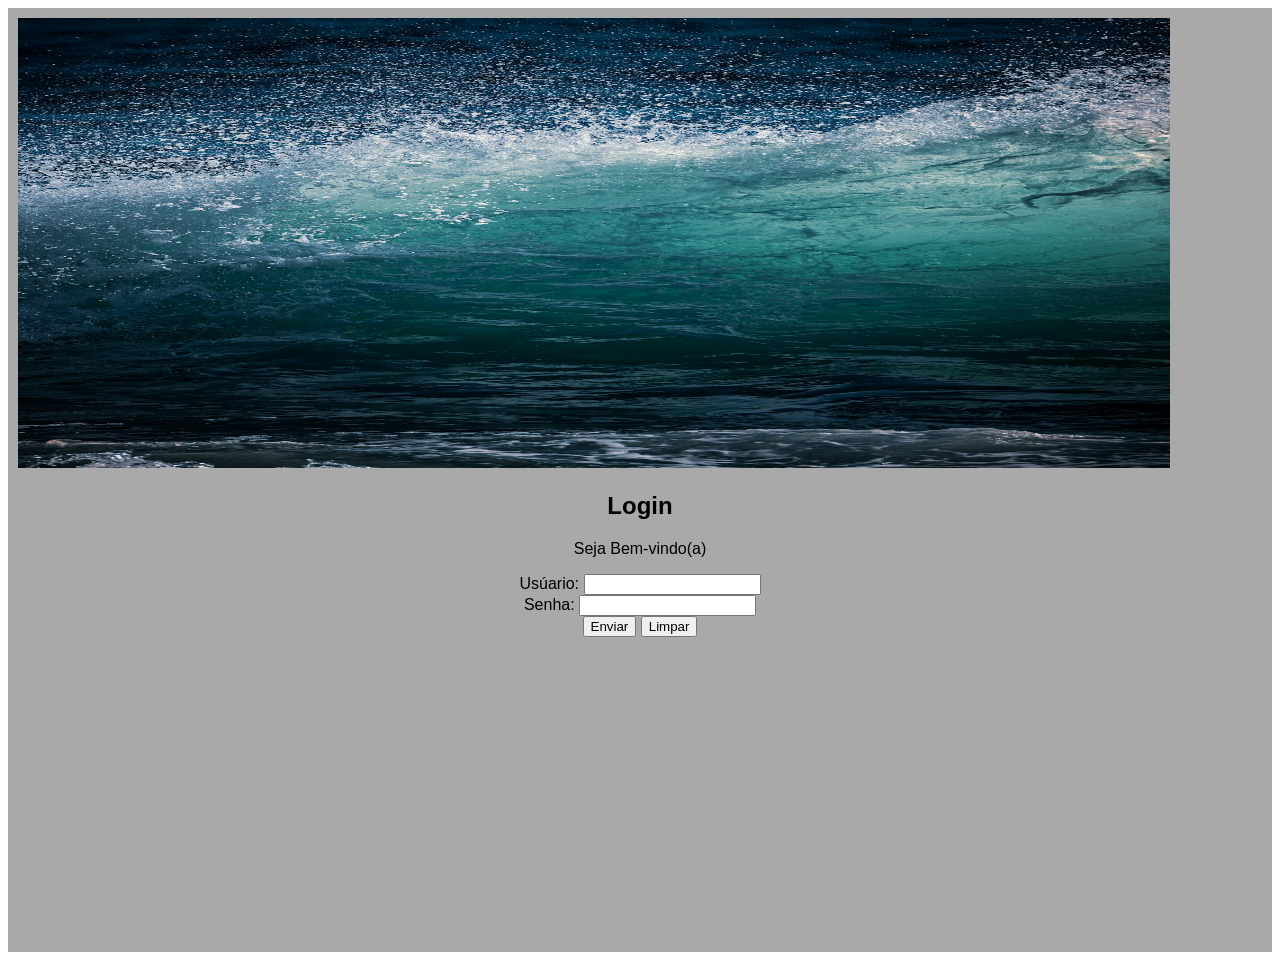
==== index.html @ 5986cf48 "update name file" ====
<!DOCTYPE html>
<html lang="pt-br">
<head>
    <meta charset="UTF-8">
    <meta name="viewport" content="width=device-width, initial-scale=1.0">
    <link rel="stylesheet" href="estilos/style.css">
    <link rel="stylesheet" href="estilos/media-query.css">
    <title>Login</title>
</head>
<body>
    <main>
        <section>
            <div id="imagem">
                <img src="imagens/bg-mar.jpg" alt="imagem de fundo">
            </div>
            <div id="formulario">
                <h1>Login</h1>
                <p>Seja Bem-vindo(a)</p>
                <form action="#" method="post" autocomplete="on">
                    <label for="iuser">Usúario:</label>
                    <input type="text" name="user" id="iuser" required autocomplete="username"> <br>
                    <label for="isenha">Senha:</label>
                    <input type="password" name="senha" id="isenha" required autocomplete="current-password"><br>
                    <input type="submit" value="Enviar">
                    <input type="reset" value="Limpar">
                </form>
            </div>
        </section>
    </main>
</body>
</html>
---- estilos/style.css ----
@charset "utf-8";
*{
    margin: none;
    padding: none;
    font-family: Arial, Helvetica, sans-serif;
}
h1 {
    text-align: center;
}

div#imagem img{ 
    margin: auto;
    width: 90vw;
    height: 50vh;


}
div#formulario {
    width: 50vw;
    height: 50vh;
    text-align: center;
    margin: auto;

}
section {
    margin: auto;
    padding: 10px;
    background-color: darkgray;
}
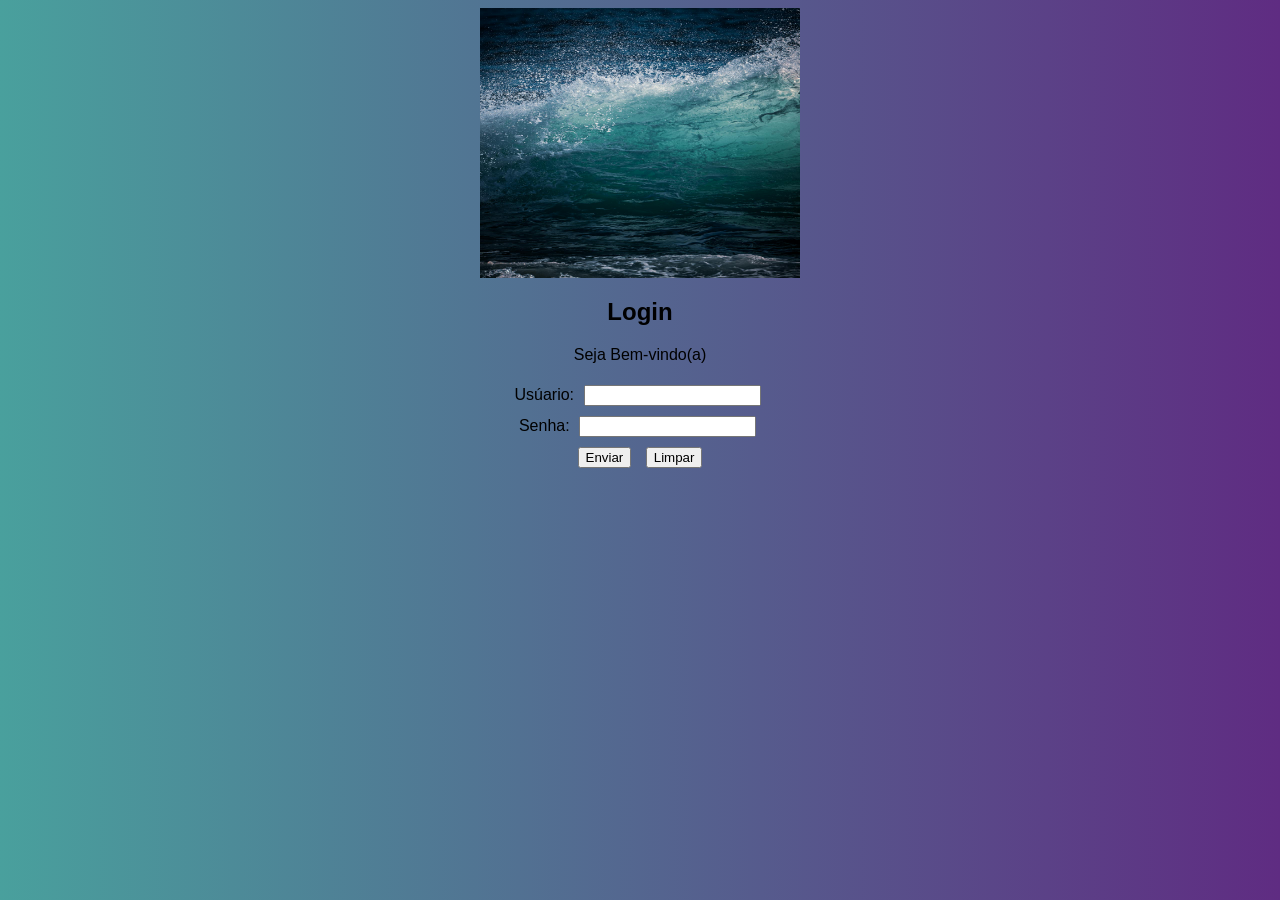
==== commit 4e9515f5: "mobile first" ====
--- a/index.html
+++ b/index.html
@@ -11,16 +11,23 @@
     <main>
         <section>
             <div id="imagem">
-                <img src="imagens/bg-mar.jpg" alt="imagem de fundo">
+                <picture>
+                    <img src="imagens/bg-mar.jpg" alt="imagem de fundo" >
+                </picture>
+                
             </div>
             <div id="formulario">
                 <h1>Login</h1>
+
                 <p>Seja Bem-vindo(a)</p>
+
                 <form action="#" method="post" autocomplete="on">
                     <label for="iuser">Usúario:</label>
                     <input type="text" name="user" id="iuser" required autocomplete="username"> <br>
+
                     <label for="isenha">Senha:</label>
                     <input type="password" name="senha" id="isenha" required autocomplete="current-password"><br>
+
                     <input type="submit" value="Enviar">
                     <input type="reset" value="Limpar">
                 </form>
--- a/estilos/style.css
+++ b/estilos/style.css
@@ -1,29 +1,37 @@
 @charset "utf-8";
+:root {
+    --cor0:#49a09d;
+    --cor1:#5f2c82;
+}
+
 *{
     margin: none;
     padding: none;
     font-family: Arial, Helvetica, sans-serif;
 }
+body {
+    
+    background-image: linear-gradient(to bottom, var(--cor0), var(--cor1));
+    background-attachment: fixed;
+}
 h1 {
     text-align: center;
 }
 
+
 div#imagem img{ 
+    display: block;
     margin: auto;
-    width: 90vw;
-    height: 50vh;
+    max-width: 320px;
+    width: 50vw;
+    height: 30vh;
+}
 
-
-}
 div#formulario {
     width: 50vw;
-    height: 50vh;
+    margin: auto;
     text-align: center;
-    margin: auto;
-
 }
-section {
-    margin: auto;
-    padding: 10px;
-    background-color: darkgray;
-}+div#formulario input {
+    margin: 5px;
+}
--- a/estilos/media-query.css
+++ b/estilos/media-query.css
@@ -0,0 +1,11 @@
+@charset "UTF-8";
+
+@media screen and (min-width:768px) {
+    body {
+        background-image: linear-gradient(to right, var(--cor0), var(--cor1));
+    }
+    
+
+
+
+}
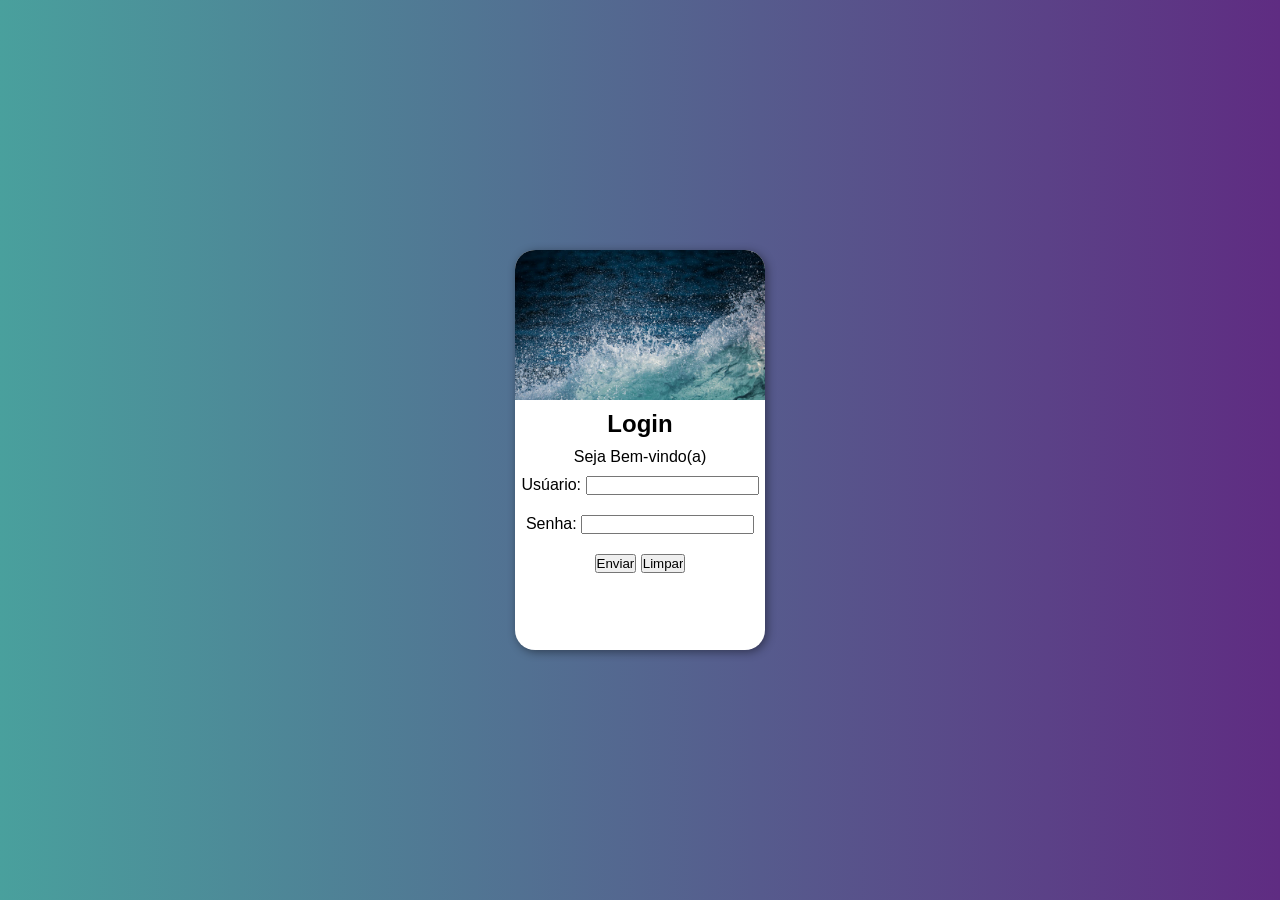
==== commit 6610bb29: "update mobile first" ====
--- a/index.html
+++ b/index.html
@@ -9,13 +9,9 @@
 </head>
 <body>
     <main>
-        <section>
-            <div id="imagem">
-                <picture>
-                    <img src="imagens/bg-mar.jpg" alt="imagem de fundo" >
-                </picture>
+        <section id="login">
+            <div id="imagem"></div>
                 
-            </div>
             <div id="formulario">
                 <h1>Login</h1>
 
--- a/estilos/style.css
+++ b/estilos/style.css
@@ -5,33 +5,52 @@
 }
 
 *{
-    margin: none;
-    padding: none;
+    margin: 0px;
+    padding: 0px;
     font-family: Arial, Helvetica, sans-serif;
-}
-body {
-    
-    background-image: linear-gradient(to bottom, var(--cor0), var(--cor1));
-    background-attachment: fixed;
-}
-h1 {
-    text-align: center;
 }
 
 
-div#imagem img{ 
+html, body {
+    background-color: var(--cor1);
+    width: 100vw;
+    height: 100vh;
+}
+main {
+    position: relative;
+    width: 100vw;
+    height: 100vh;
+}
+
+section#login {
+    border-radius: 20px;
+    position: absolute;
+    top: 50%;
+    left: 50%;
+    transform: translate(-50%, -50%);
+    width: 250px;
+    height: 400px;
+    background-color: white;
+    box-shadow: 2px 2px 10px rgba(0, 0, 0, 0.432);
+}
+
+
+div#imagem {
     display: block;
-    margin: auto;
-    max-width: 320px;
-    width: 50vw;
-    height: 30vh;
+    background-image: url(../imagens/bg-mar.jpg);
+    background-size: cover;
+    border-top-left-radius: 20px;
+    border-top-right-radius: 20px;
+    height: 150px;
+
 }
 
 div#formulario {
-    width: 50vw;
-    margin: auto;
+    display: block;
     text-align: center;
+    margin-top: 10px;
 }
-div#formulario input {
-    margin: 5px;
-}
+div#formulario h1, input {
+    margin-top: 10px;
+    margin-bottom: 10px;
+}
--- a/estilos/media-query.css
+++ b/estilos/media-query.css
@@ -3,6 +3,7 @@
 @media screen and (min-width:768px) {
     body {
         background-image: linear-gradient(to right, var(--cor0), var(--cor1));
+        background-attachment: fixed;
     }
     
 
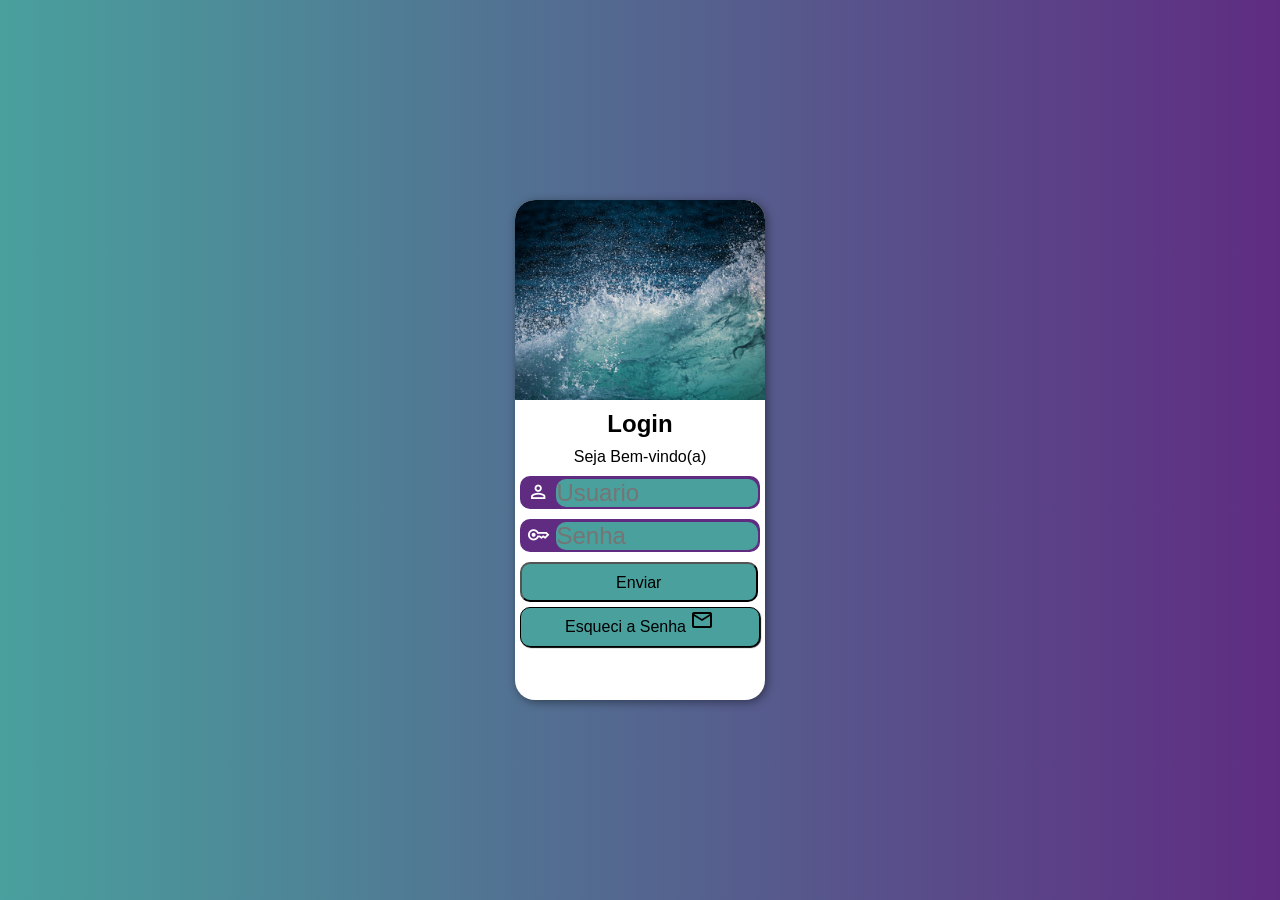
==== commit 51b3f534: "ajustes tela mobile" ====
--- a/index.html
+++ b/index.html
@@ -5,6 +5,7 @@
     <meta name="viewport" content="width=device-width, initial-scale=1.0">
     <link rel="stylesheet" href="estilos/style.css">
     <link rel="stylesheet" href="estilos/media-query.css">
+    <link rel="stylesheet" href="https://fonts.googleapis.com/css2?family=Material+Symbols+Outlined:opsz,wght,FILL,GRAD@20..48,100..700,0..1,-50..200" />
     <title>Login</title>
 </head>
 <body>
@@ -18,14 +19,25 @@
                 <p>Seja Bem-vindo(a)</p>
 
                 <form action="#" method="post" autocomplete="on">
-                    <label for="iuser">Usúario:</label>
-                    <input type="text" name="user" id="iuser" required autocomplete="username"> <br>
 
-                    <label for="isenha">Senha:</label>
-                    <input type="password" name="senha" id="isenha" required autocomplete="current-password"><br>
+
+                    <div class="campo">
+                        <span class="material-symbols-outlined">person</span>
+                        <input type="text" name="user" id="iuser" required placeholder="Usuario" autocomplete="username">
+                        <label for="iuser">Usúario:</label> <br>
+                    </div>
+
+                    <div class="campo">
+                        <span class="material-symbols-outlined"> key </span>
+                        <input type="password" name="senha" id="isenha" required placeholder="Senha" autocomplete="current-password">
+                        <label for="isenha">Senha:</label><br>
+                    </div>
 
                     <input type="submit" value="Enviar">
-                    <input type="reset" value="Limpar">
+                    <a href="#">Esqueci a Senha 
+                    <span class="material-symbols-outlined"> mail</span>
+                </a>
+                
                 </form>
             </div>
         </section>
--- a/estilos/style.css
+++ b/estilos/style.css
@@ -29,7 +29,7 @@
     left: 50%;
     transform: translate(-50%, -50%);
     width: 250px;
-    height: 400px;
+    height: 500px;
     background-color: white;
     box-shadow: 2px 2px 10px rgba(0, 0, 0, 0.432);
 }
@@ -41,16 +41,77 @@
     background-size: cover;
     border-top-left-radius: 20px;
     border-top-right-radius: 20px;
-    height: 150px;
+    height: 200px;
 
 }
 
 div#formulario {
     display: block;
     text-align: center;
-    margin-top: 10px;
+    
 }
-div#formulario h1, input {
-    margin-top: 10px;
-    margin-bottom: 10px;
-}+div#formulario h1, p {
+    margin: 10px 0px;
+}
+
+div.campo {
+    background-color: var(--cor1);
+    font-size: 1em;
+    border-radius: 10px;
+    margin: 10px 5px;
+}
+div.campo label{
+display:none;
+
+}
+div.campo span {
+    color: white;
+    font-size: 1.4em;
+    width: 20px;
+    padding: 5px;
+} 
+
+div.campo  input {
+    background-color: var(--cor0);
+    font-size: 1.5em;
+    width:84%;
+    height: 100%;
+    border: 0px;
+    border-radius: 10px;
+    transform: translateY(-2px);
+}
+
+div.campo input:focus-within{
+    background-color: white;
+
+}
+input[type=submit] {
+    display: block;
+    font-size: 1em;
+    background-color: var(--cor0);
+    border-radius: 10px;
+    padding:10px;
+    width: 95%;
+    height: 40px;
+    margin: 5px 5px;
+}
+
+input[type=submit]:hover {
+    background-color: white;
+}
+
+form a {
+    display: block;
+    width: 95%;
+    background-color: var(--cor0);
+    height: 38px;
+    margin: 5px 5px;
+    border-radius: 10px;
+    text-decoration: none;
+    color: black;
+    border: 1px solid black;
+    box-shadow: 1px 1px 1px black;
+}
+form a:hover {
+    background-color: white;
+}
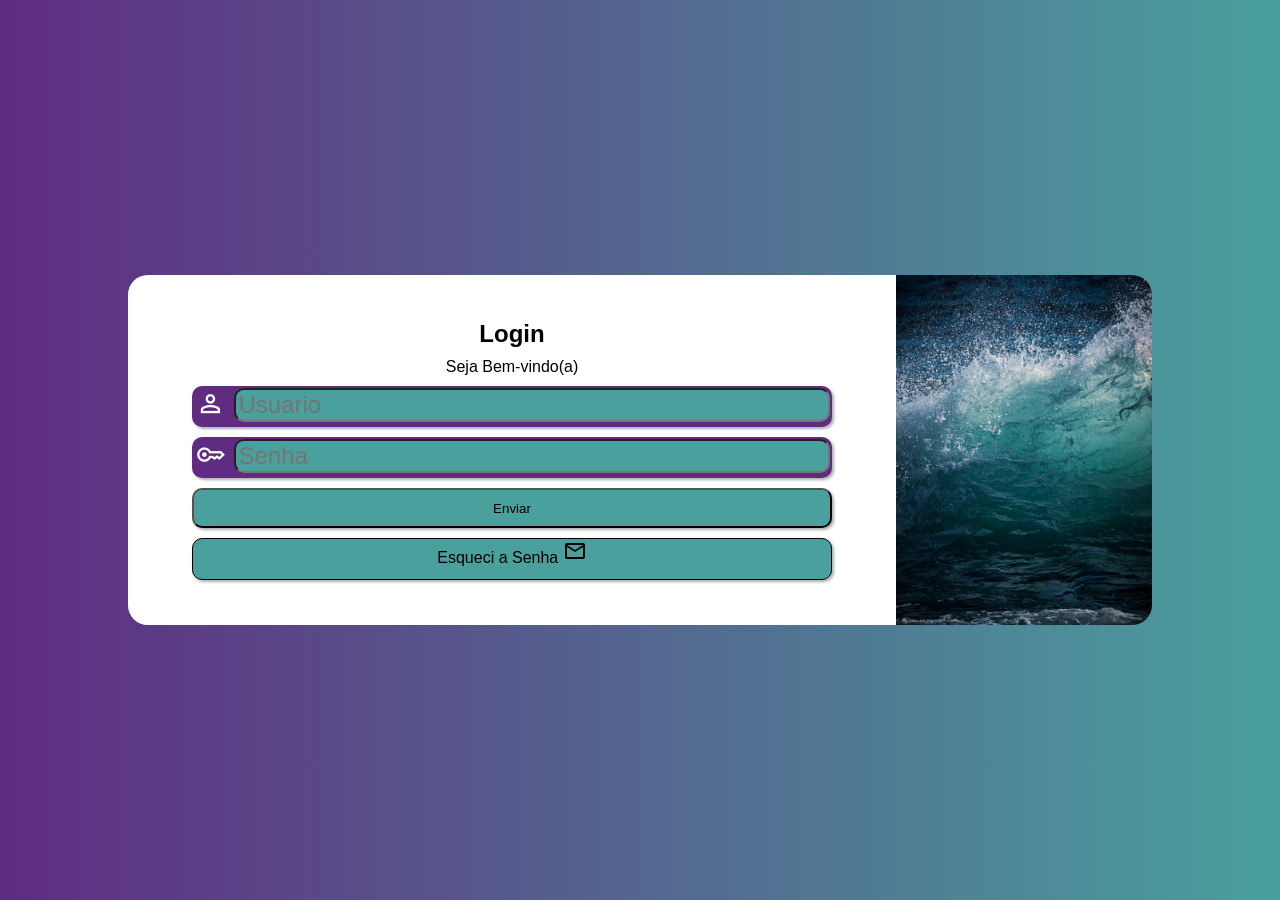
==== commit db1e89a2: "add style with FlexBox" ====
--- a/index.html
+++ b/index.html
@@ -9,7 +9,6 @@
     <title>Login</title>
 </head>
 <body>
-    <main>
         <section id="login">
             <div id="imagem"></div>
                 
@@ -41,6 +40,5 @@
                 </form>
             </div>
         </section>
-    </main>
 </body>
 </html>
--- a/estilos/style.css
+++ b/estilos/style.css
@@ -1,4 +1,4 @@
-@charset "utf-8";
+/*@charset "utf-8";
 :root {
     --cor0:#49a09d;
     --cor1:#5f2c82;
@@ -32,6 +32,7 @@
     height: 500px;
     background-color: white;
     box-shadow: 2px 2px 10px rgba(0, 0, 0, 0.432);
+    overflow: hidden;
 }
 
 
@@ -39,8 +40,6 @@
     display: block;
     background-image: url(../imagens/bg-mar.jpg);
     background-size: cover;
-    border-top-left-radius: 20px;
-    border-top-right-radius: 20px;
     height: 200px;
 
 }
@@ -115,3 +114,118 @@
 form a:hover {
     background-color: white;
 }
+*/
+
+@charset "utf-8";
+:root {
+    --cor0:#49a09d;
+    --cor1:#5f2c82;
+}
+
+
+* { margin: 0px;
+    padding: opx;
+    font-family: Arial, Helvetica, sans-serif;
+
+}
+
+body {
+    background-color: var(--cor1);
+    display: flex;
+    width: 100vw;
+    height: 100vh;
+    flex-flow: row nowrap;
+    justify-content: center;
+    align-items: center;
+}
+section#login {
+    display: flex;
+    flex-flow: column nowrap;
+    height: 625px;
+    width: 70vw;
+    border-radius: 20px;
+    overflow: hidden;
+    background-color: grey;
+
+}
+
+div#imagem {
+    background-image: url("../imagens/bg-mar.jpg");
+    height: 250px;
+    background-size: cover;
+    background-position: center;
+    
+}
+div#formulario {
+    background-color: white;
+    height: 375px;
+    display: flex;
+    flex-flow: column nowrap;
+    justify-content: center;
+    align-items: center;
+}
+
+div#formulario h1, p {
+    margin-bottom: 10px;
+}
+div.campo {
+    margin-bottom: 10px;
+}
+
+div.campo  label {
+    display: none;
+}
+div.campo {
+    background-color: var(--cor1);
+    width: 60vw;
+    box-shadow: 2px 2px 3px rgba(0, 0, 0, 0.322);
+    border-radius: 10px;
+    overflow: hidden;
+}
+div.campo span {
+    color: white;
+    width: 30px;
+    font-size: 1.8em;
+    padding: 4px;
+}
+
+div.campo input {
+    background-color: var(--cor0);
+    border-radius: 10px;
+    
+    font-size: 1.5em;
+    width: calc(100% - 52px);
+    transform: translateY(-5px);
+}
+div.campo input:focus-within {
+    background-color: white;
+}
+
+input[type="submit"] {
+    display: block;
+    cursor: pointer;
+    background-color: var(--cor0);
+    border-radius: 10px;
+    box-shadow: 2px 2px 3px rgba(0, 0, 0, 0.322);
+    height: 40px;
+    margin-bottom: 10px;
+    width: 100%;
+}
+input[type="submit"]:hover {
+    background-color: white;
+}
+
+div a {
+    display: block;
+    height: 40px;
+    color: black;
+    background-color: var(--cor0);
+    border-radius: 10px;
+    box-shadow: 2px 2px 3px rgba(0, 0, 0, 0.322);
+    text-align: center;
+    text-decoration: none;
+    border: 1px solid black;
+}
+div a:hover {
+    background-color: white;
+}
--- a/estilos/media-query.css
+++ b/estilos/media-query.css
@@ -1,12 +1,139 @@
-@charset "UTF-8";
+/*Typical Device Breakpoints
+----------------------------
+Pequenas Telas: até 600px
+celular: de 600px até 768 px
+Tablet: 768px até 992px
+Desktop: 992px até 1200px
+Grandes Telas: acima de 1200px
+*/
 
-@media screen and (min-width:768px) {
+/*Telas de Tablets*/
+/*
+@media screen and (min-width:768px) and (max-width: 992px) {
     body {
         background-image: linear-gradient(to right, var(--cor0), var(--cor1));
         background-attachment: fixed;
     }
-    
+    section#login {
+        width: 80vw;
+        height: 300px;
+        
+    }
+
+    div#imagem {
+        float: left;
+        width: 30vw;
+        height: 100%;
+    }
+
+    div#formulario {
+        float: right;
+        width: 50vw;
+    }
+    div.campo input {
+        width: 90%;
+        transform: translateY(-3px);
+    }
+
+}
 
 
+/*Telas Grandes*/
+/*
+@media screen and (min-width: 992px) {
+    body {
+    background-image: linear-gradient(to left, var(--cor0), var(--cor1));
+    background-attachment: fixed;
+    }
 
-}+    section#login{
+        width: 80vw;
+        height: 400px;
+    }
+
+    div#imagem {
+        float: right;
+        width: 35vw;
+        height: 100%;
+    }
+    div#formulario {
+        float: left;
+        width: 45vw;
+        margin-top:6vh;
+        
+    }
+
+    div.campo input {
+        width: 91%;
+        transform: translateY(-3px);
+        
+    }
+}*/
+
+@charset "utf-8";
+/*Typical Device Breakpoints
+----------------------------
+Pequenas Telas: até 600px
+celular: de 600px até 768 px
+Tablet: 768px até 992px
+Desktop: 992px até 1200px
+Grandes Telas: acima de 1200px
+*/
+
+/*Telas de Tablets*/
+@media screen and (min-width:768px) and (max-width: 992px) {
+    body{
+        background-image: linear-gradient(to right, var(--cor0), var(--cor1));
+    }
+
+    section#login {
+        flex-flow: row nowrap;
+        width: 80vw;
+        height: 350px;
+
+    }
+
+    div#imagem {
+        width: 300px;
+        height: 100%;
+    }
+
+    div#formulario {
+        width: 70%;
+        height: 100%;
+    }
+
+    div.campo {
+        width: 40vw;
+    }
+
+}
+
+/*Telas Grandes*/
+@media screen and (min-width: 992px) {
+    body{
+        background-image: linear-gradient(to left, var(--cor0), var(--cor1));
+    }
+
+    section#login {
+        flex-flow: row-reverse nowrap;
+        width: 80vw;
+        height: 350px;
+
+    }
+
+    div#imagem {
+        width: 25%;
+        height: 100%;
+    }
+
+    div#formulario {
+        width: 75%;
+        height: 100%;
+    }
+    div.campo {
+        width: 50vw;
+    }
+
+}
+
